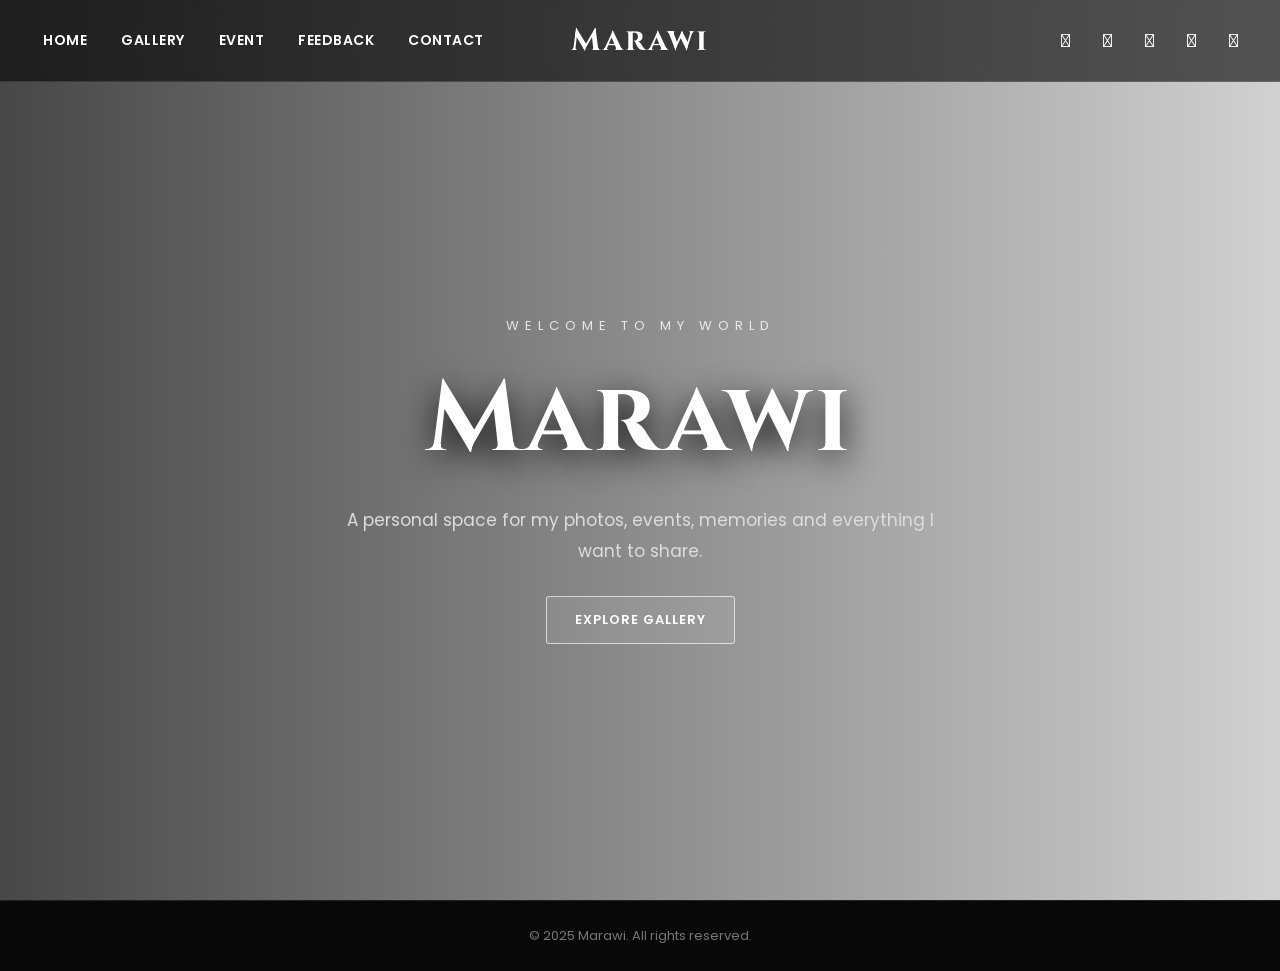
==== index.html @ e7a6b428 "Update index.html" ====
<!DOCTYPE html>
<html lang="en">
  <head>
    <meta charset="UTF-8">
    <meta name="viewport" content="width=device-width, initial-scale=1.0">
    <title>Marawi</title>
    <link rel="stylesheet" href="style.css">
    <link rel="stylesheet" href="https://cdnjs.cloudflare.com/ajax/libs/font-awesome/4.7.0/css/font-awesome.min.css">
  </head>
  <body class="home">
    <nav class="navbar">
      <div class="nav-inner">
        <div class="menu-btn">☰</div>
          <ul class="nav-links">
           <li><a href="index.html">Home</a></li>
           <li><a href="gallery.html">Gallery</a></li>
           <li><a href="event.html">Event</a></li>
           <li><a href="feedback.html">Feedback</a></li>
           <li><a href="contact.html">Contact</a></li>
          </ul>
          <a class="logo" href="index.html">Marawi</a>
        <div class="social">
          <a href="https://www.facebook.com/mohamed.marawi6723/" target="_blank">
            <i class="fa-brands fa-facebook"></i></a>
          <a href="https://www.instagram.com/mohamed.marawi.24/" aria-label="Instagram"></a>
          <a href="#" aria-label="Google"></a>
          <a href="https://www.youtube.com/channel/UCN5RB4fYNkqQWvB_nfZ0r4w" target="_blank">
          <i class="fa-brands fa-youtube"></i></a>
          <a href="#" aria-label="Twitter"></a>
        </div>
      </div>
    </nav>

    <section class="hero">
      <div class="hero-content">
      
        <div class="eyebrow">Welcome to my world</div>
      
        <h1>Marawi</h1>
      
        <p>A personal space for my photos, events, memories and everything I want to share.</p>
      
        <a class="btn" href="gallery.html">Explore Gallery</a>
      </div>
    </section>
    <footer>© 2025 Marawi. All rights reserved.</footer>
    <script src="script.js"></script>
  </body>
</html>
---- style.css ----
@import url('https://fonts.googleapis.com/css2?family=Cinzel:wght@600;700&family=Poppins:wght@300;400;500;600;700&display=swap');

*{margin:0;padding:0;box-sizing:border-box}
html{
    scroll-behavior:smooth}
body{
    font-family:Poppins,Arial,sans-serif;
    color:#fff;
    background:#080808;
    min-height:100vh;
}
body.home{
    background:
      linear-gradient(90deg,rgba(0,0,0,.72),rgba(0,0,0,.18)),
      url("https://wallpaperaccess.com/full/34911.jpg") center/cover fixed no-repeat;
}
a{text-decoration:none;color:inherit}
.navbar{
    position:fixed;top:0;left:0;width:100%;height:82px;z-index:1000;
    background:rgba(5,5,5,.62);backdrop-filter:blur(10px);
    border-bottom:1px solid rgba(255,255,255,.12);
}
.nav-inner{
    max-width:1400px;height:100%;margin:auto;padding:0 28px;display:flex;align-items:center;justify-content:space-between}
.logo{
    position:absolute;left:50%;transform:translateX(-50%);font:700 31px Cinzel,serif;letter-spacing:2px}
.nav-links,.social{
    display:flex;align-items:center;list-style:none}
.nav-links{
    gap:4px}
.nav-links a{
    display:block;padding:30px 15px;font-size:14px;font-weight:600;letter-spacing:.5px;text-transform:uppercase;transition:.25s}
.nav-links a:hover,.nav-links a.active{
    background:rgba(255,255,255,.12);color:#ddd}
.social{
    gap:4px}
.social a{
    width:38px;height:38px;display:grid;place-items:center;border-radius:50%;font-size:18px;transition:.25s}
.social a:hover{
    background:rgba(255,255,255,.14);transform:translateY(-2px)}
.menu-btn{
    display:none;font-size:28px;cursor:pointer}
.hero{
    min-height:100vh;display:flex;align-items:center;justify-content:center;text-align:center;padding:120px 25px 60px}
.hero-content{
    max-width:800px}
.eyebrow{
    letter-spacing:6px;text-transform:uppercase;font-size:13px;opacity:.8;margin-bottom:16px}
.hero h1{
    font:700 clamp(52px,8vw,100px) Cinzel,serif;letter-spacing:4px;text-shadow:0 8px 35px #000}
.hero p{
    font-size:17px;line-height:1.8;margin:18px auto 30px;max-width:620px;color:#ddd}
.btn{
    display:inline-block;padding:13px 28px;border:1px solid rgba(255,255,255,.65);background:rgba(255,255,255,.08);border-radius:3px;text-transform:uppercase;font-size:13px;font-weight:600;letter-spacing:1px;transition:.25s}
.btn:hover{
    background:#fff;color:#111}
.page{
    padding:135px 25px 70px;min-height:100vh;background:linear-gradient(#0b0b0b,#121212)}
.container{
    max-width:1100px;margin:auto}
.page-title{
    text-align:center;margin-bottom:45px}
.page-title h1{
    font:700 48px Cinzel,serif;margin-bottom:10px}
.page-title p{
    color:#aaa}
.grid{
    display:grid;grid-template-columns:repeat(3,1fr);gap:22px}
.card{
    background:#171717;border:1px solid #292929;border-radius:8px;overflow:hidden;box-shadow:0 15px 40px rgba(0,0,0,.3)}
.card img{
    width:100%;height:230px;object-fit:cover;display:block}
.card-body{
    padding:22px}
.card h3{
    margin-bottom:9px;font-size:20px}
.card p{
    color:#aaa;line-height:1.7;font-size:14px}
.event{
    display:grid;grid-template-columns:120px 1fr auto;gap:25px;align-items:center;background:#171717;border:1px solid #292929;padding:22px;margin-bottom:15px;border-radius:8px}
.date{
    text-align:center;border-right:1px solid #333;padding-right:22px}
.date strong{
    display:block;font-size:32px}.date span{font-size:12px;color:#aaa;text-transform:uppercase}
.form{
    max-width:700px;margin:auto;background:#171717;border:1px solid #292929;padding:30px;border-radius:8px}
.field{
    margin-bottom:18px}.field label{display:block;font-size:13px;color:#bbb;margin-bottom:7px}
input,textarea,select{
    width:100%;background:#0e0e0e;color:#fff;border:1px solid #333;border-radius:4px;padding:13px;font:inherit;outline:none}
input:focus,textarea:focus,select:focus{
    border-color:#777}
textarea{
    min-height:150px;resize:vertical}
.contact-grid{
    display:grid;grid-template-columns:1fr 1fr;gap:25px}
.info{
    background:#171717;border:1px solid #292929;padding:30px;border-radius:8px}
.info h3{
    margin-bottom:15px}.info p{color:#aaa;line-height:1.9}
footer{
    text-align:center;padding:25px;color:#777;background:#080808;border-top:1px solid #222;font-size:13px}
@media(max-width:900px){
    .nav-links{display:none;position:absolute;top:82px;left:0;width:100%;flex-direction:column;background:rgba(5,5,5,.96);padding:10px 0}
    .nav-links.open{display:flex}
    .nav-links li,.nav-links a{width:100%;text-align:center}
    .nav-links a{padding:16px}
    .menu-btn{display:block}.social{display:none}
    .grid{grid-template-columns:1fr 1fr}
}
@media(max-width:650px){
    .logo{font-size:24px}.nav-inner{padding:0 18px}
    .grid,.contact-grid{grid-template-columns:1fr}
    .event{grid-template-columns:80px 1fr}.event .btn{display:none}
    .page-title h1{font-size:36px}
}
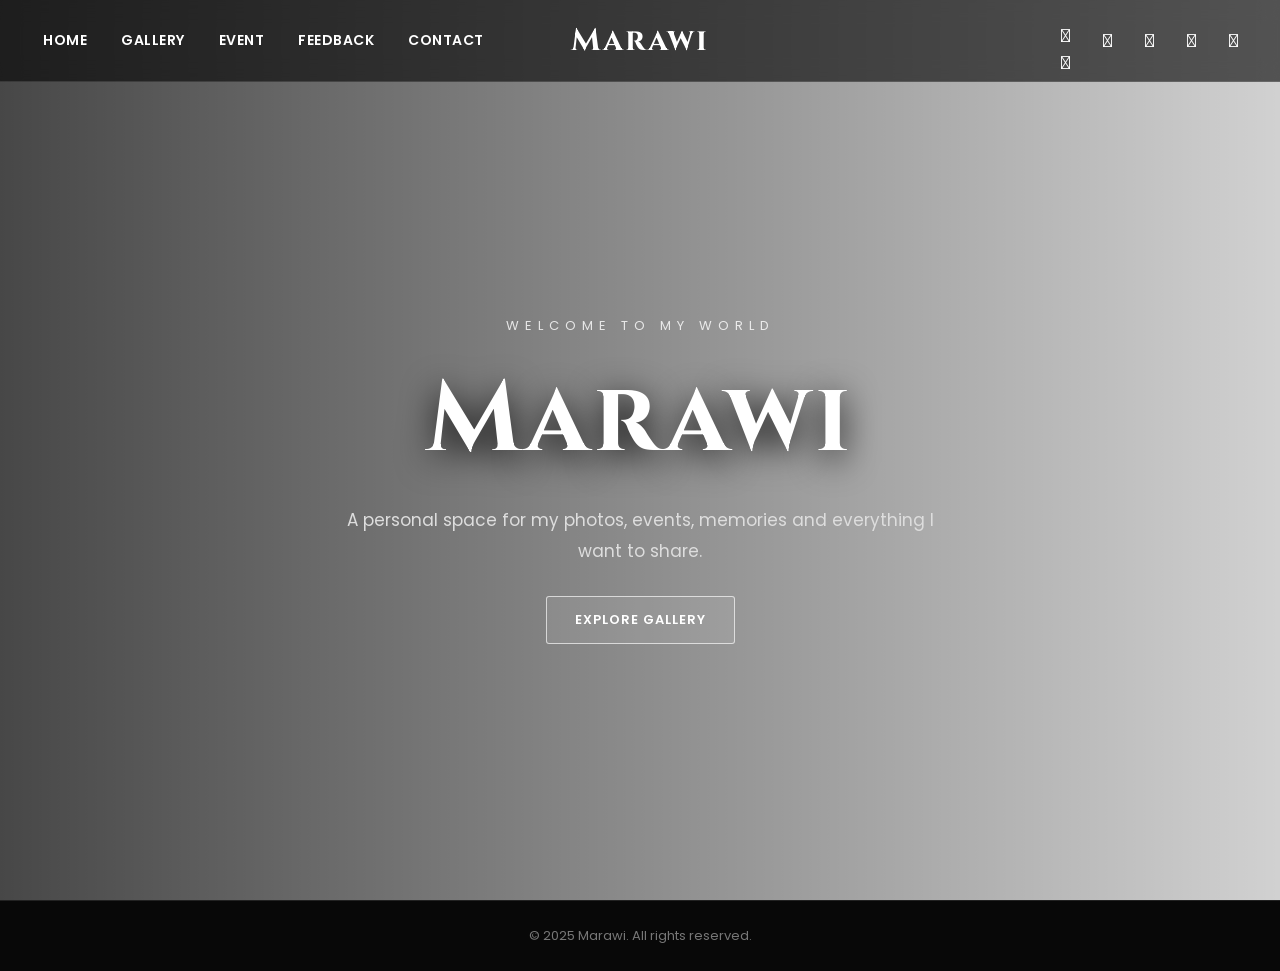
==== commit 6cccb8b1: "Update index.html" ====
--- a/index.html
+++ b/index.html
@@ -21,7 +21,7 @@
           <a class="logo" href="index.html">Marawi</a>
         <div class="social">
           <a href="https://www.facebook.com/mohamed.marawi6723/" target="_blank">
-            <i class="fa-brands fa-facebook"></i></a>
+            <i class="fa-brands fa-facebook"></i></a>
           <a href="https://www.instagram.com/mohamed.marawi.24/" aria-label="Instagram"></a>
           <a href="#" aria-label="Google"></a>
           <a href="https://www.youtube.com/channel/UCN5RB4fYNkqQWvB_nfZ0r4w" target="_blank">
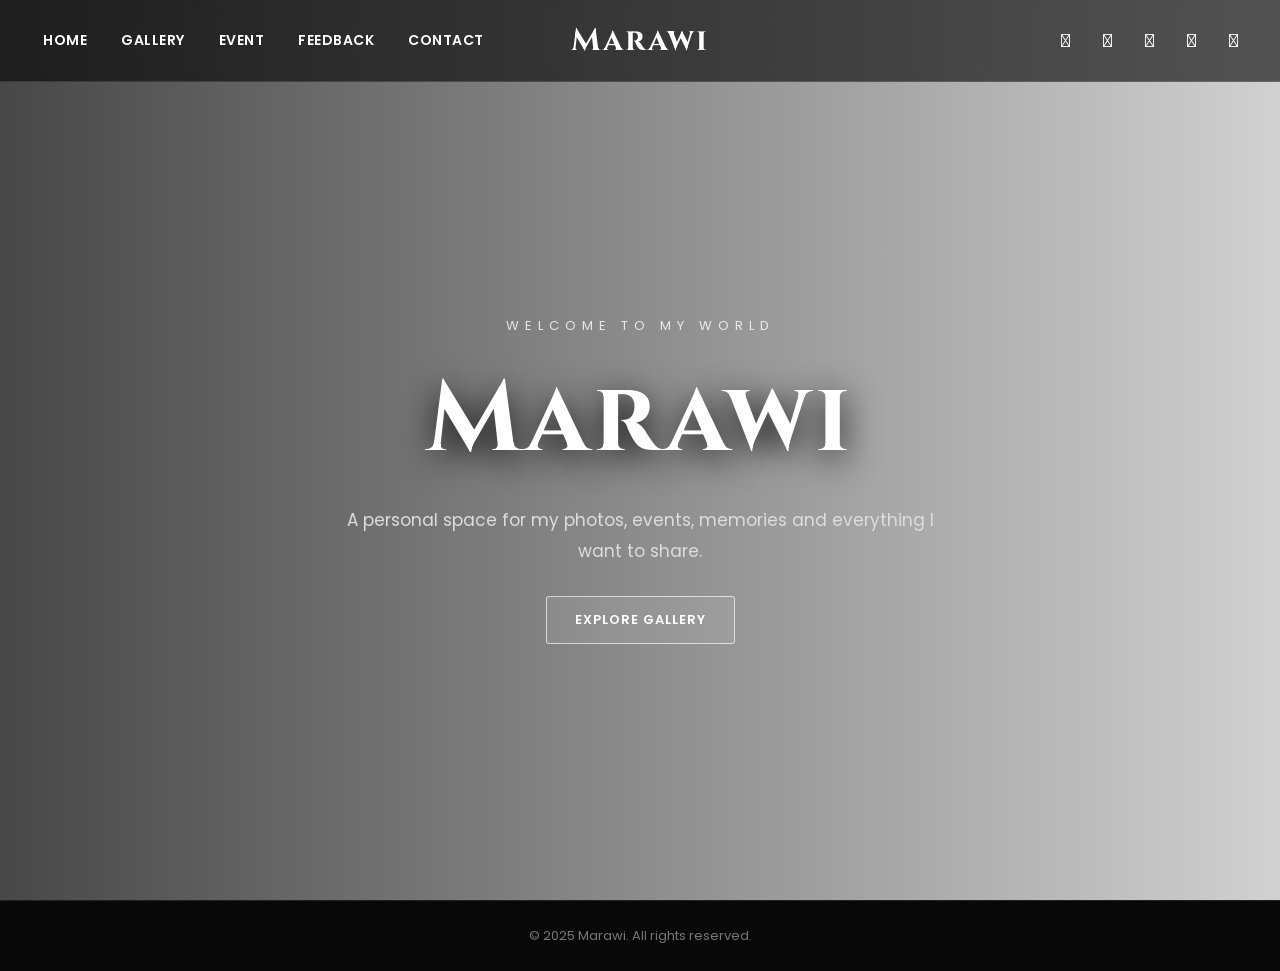
==== commit f31a4c38: "Update index.html" ====
--- a/index.html
+++ b/index.html
@@ -21,7 +21,8 @@
           <a class="logo" href="index.html">Marawi</a>
         <div class="social">
           <a href="https://www.facebook.com/mohamed.marawi6723/" target="_blank">
-            <i class="fa-brands fa-facebook"></i></a>
+            <i class="fa-brands fa-facebook"></i>
+          </a>
           <a href="https://www.instagram.com/mohamed.marawi.24/" aria-label="Instagram"></a>
           <a href="#" aria-label="Google"></a>
           <a href="https://www.youtube.com/channel/UCN5RB4fYNkqQWvB_nfZ0r4w" target="_blank">
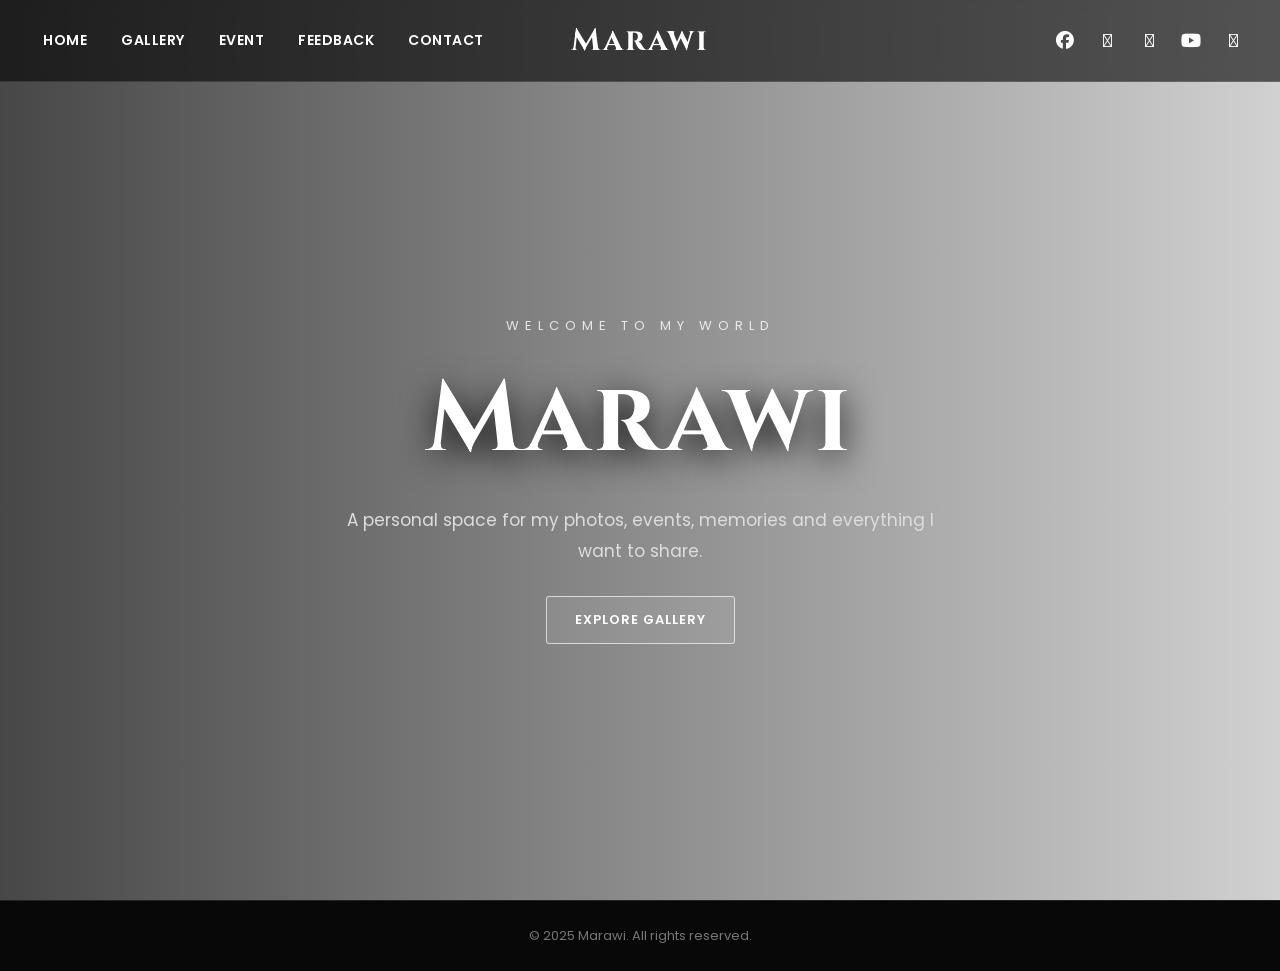
==== commit c596368e: "Update index.html" ====
--- a/index.html
+++ b/index.html
@@ -6,6 +6,7 @@
     <title>Marawi</title>
     <link rel="stylesheet" href="style.css">
     <link rel="stylesheet" href="https://cdnjs.cloudflare.com/ajax/libs/font-awesome/4.7.0/css/font-awesome.min.css">
+    <link rel="stylesheet" href="https://cdnjs.cloudflare.com/ajax/libs/font-awesome/6.5.2/css/all.min.css">
   </head>
   <body class="home">
     <nav class="navbar">
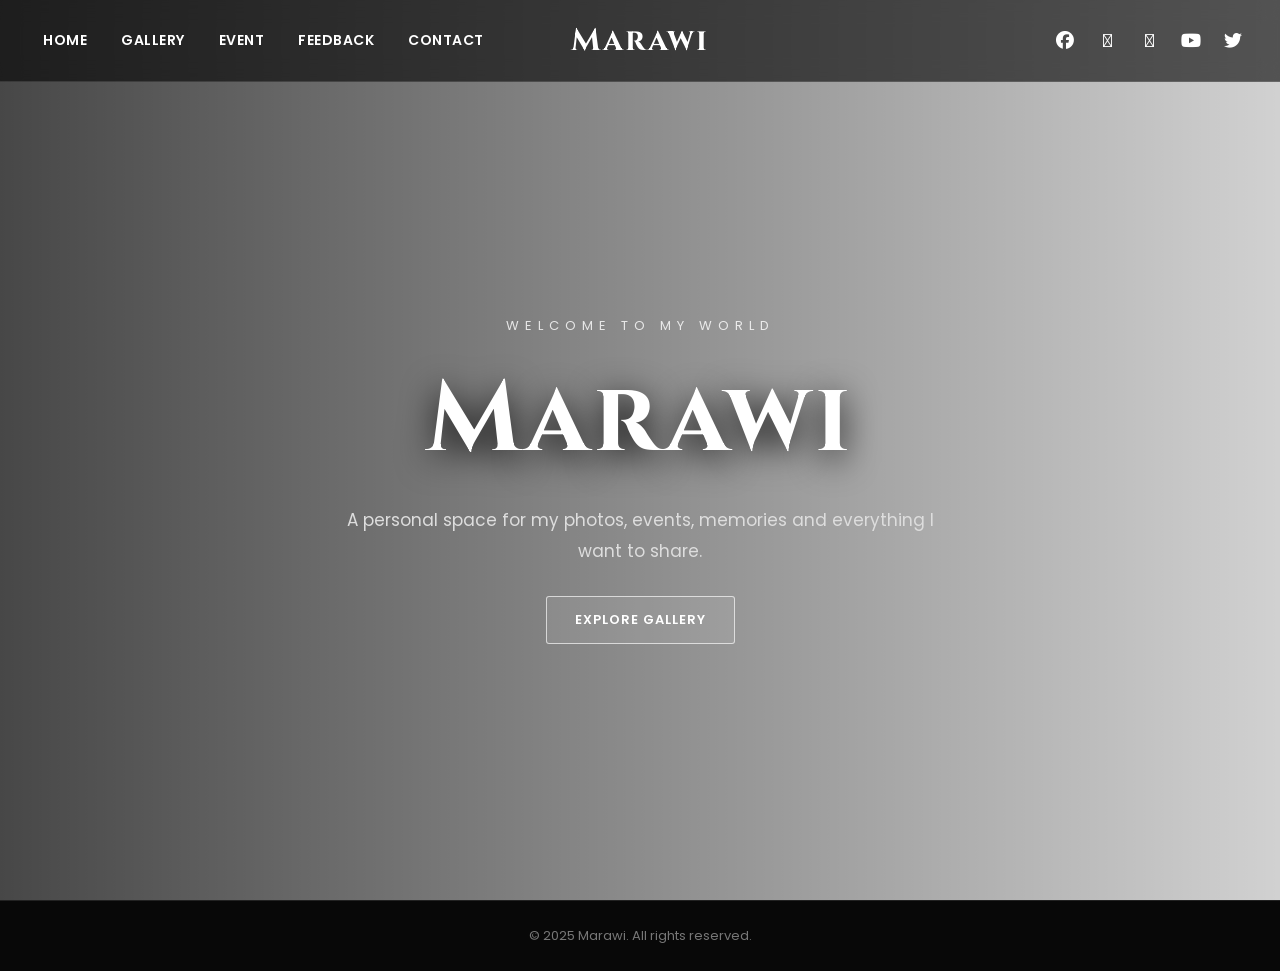
==== commit e0985bd3: "Update index.html" ====
--- a/index.html
+++ b/index.html
@@ -28,7 +28,9 @@
           <a href="#" aria-label="Google"></a>
           <a href="https://www.youtube.com/channel/UCN5RB4fYNkqQWvB_nfZ0r4w" target="_blank">
           <i class="fa-brands fa-youtube"></i></a>
-          <a href="#" aria-label="Twitter"></a>
+          <a href="#" target="_blank">
+            <i class="fa-brands fa-twitter"></i>
+          </a>
         </div>
       </div>
     </nav>
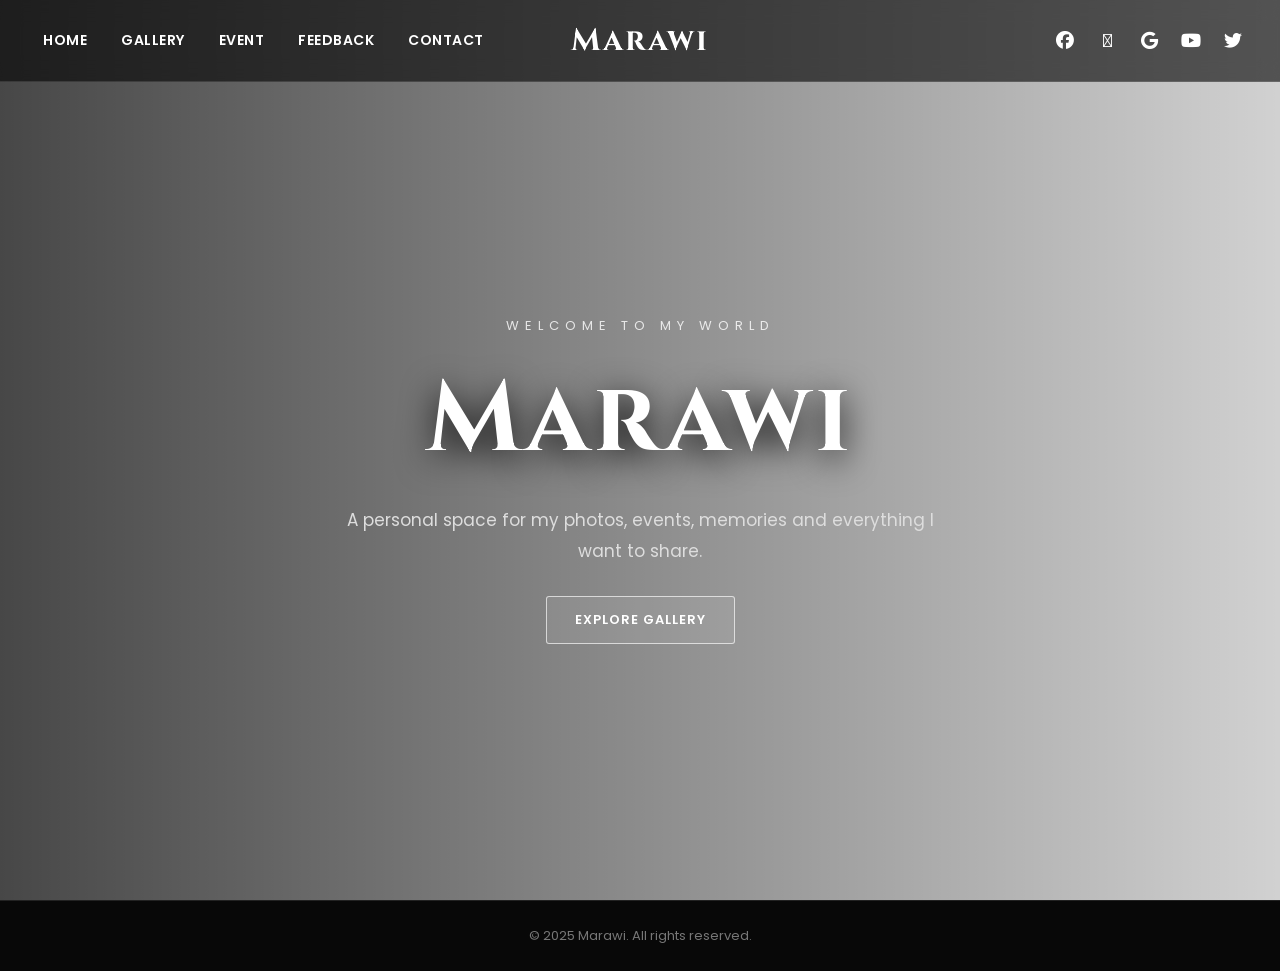
==== commit b99c6f46: "Update index.html" ====
--- a/index.html
+++ b/index.html
@@ -25,9 +25,12 @@
             <i class="fa-brands fa-facebook"></i>
           </a>
           <a href="https://www.instagram.com/mohamed.marawi.24/" aria-label="Instagram"></a>
-          <a href="#" aria-label="Google"></a>
-          <a href="https://www.youtube.com/channel/UCN5RB4fYNkqQWvB_nfZ0r4w" target="_blank">
-          <i class="fa-brands fa-youtube"></i></a>
+          <a href="#" target="_blank">
+            <i class="fa-brands fa-google"></i>
+          </a>
+          <a href="https://www.youtube.com/channel/UCN5RB4fYNkqQWvB_nfZ0r4w" target="_blank">          
+            <i class="fa-brands fa-youtube"></i>
+          </a>
           <a href="#" target="_blank">
             <i class="fa-brands fa-twitter"></i>
           </a>
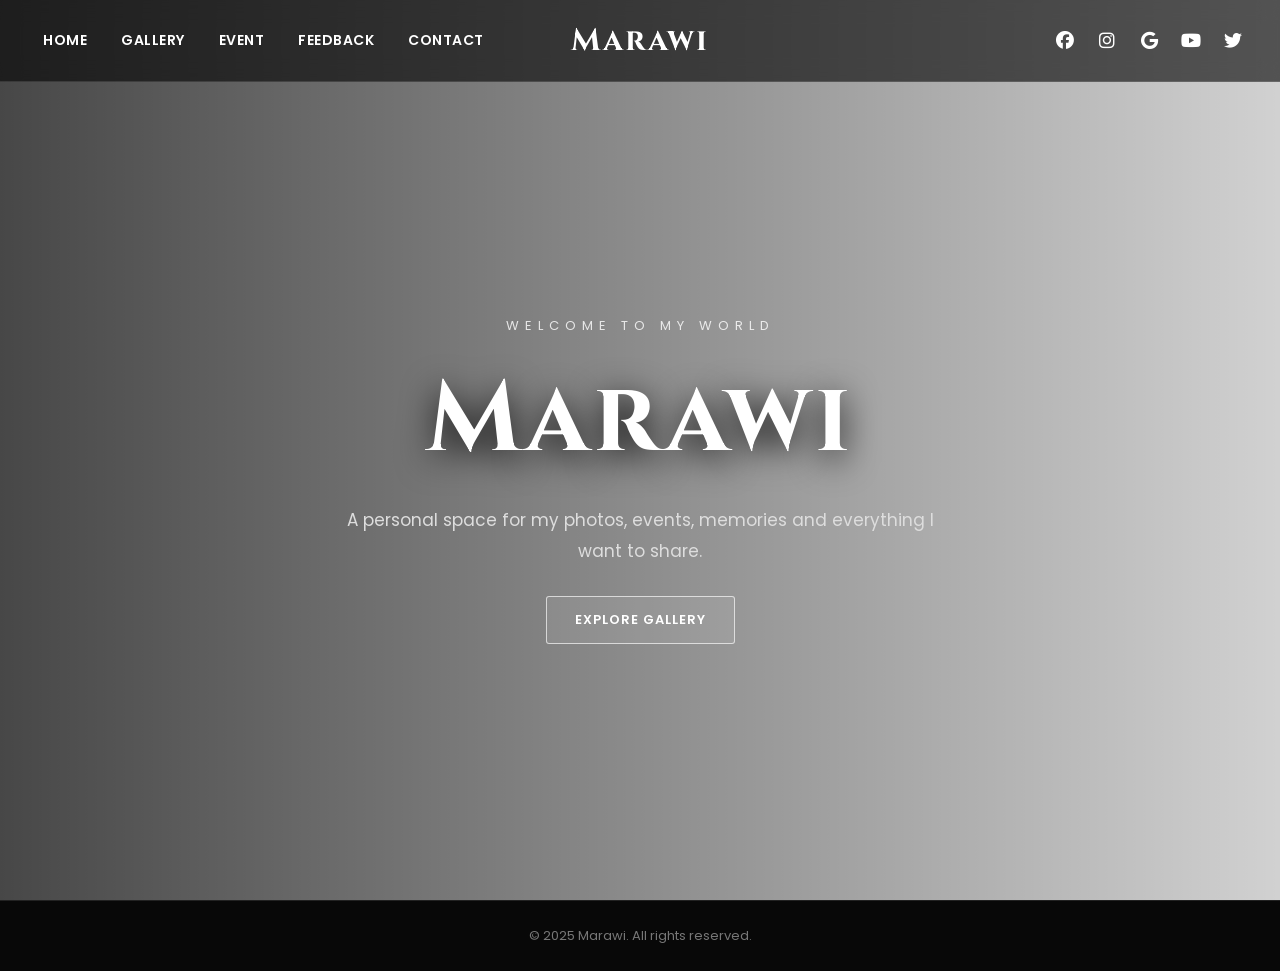
==== commit a46ba079: "Update index.html" ====
--- a/index.html
+++ b/index.html
@@ -24,7 +24,8 @@
           <a href="https://www.facebook.com/mohamed.marawi6723/" target="_blank">
             <i class="fa-brands fa-facebook"></i>
           </a>
-          <a href="https://www.instagram.com/mohamed.marawi.24/" aria-label="Instagram"></a>
+          <a href="https://www.instagram.com/mohamed.marawi.24/" target="_blank">
+            <i class="fa-brands fa-instagram"></i></a>
           <a href="#" target="_blank">
             <i class="fa-brands fa-google"></i>
           </a>
